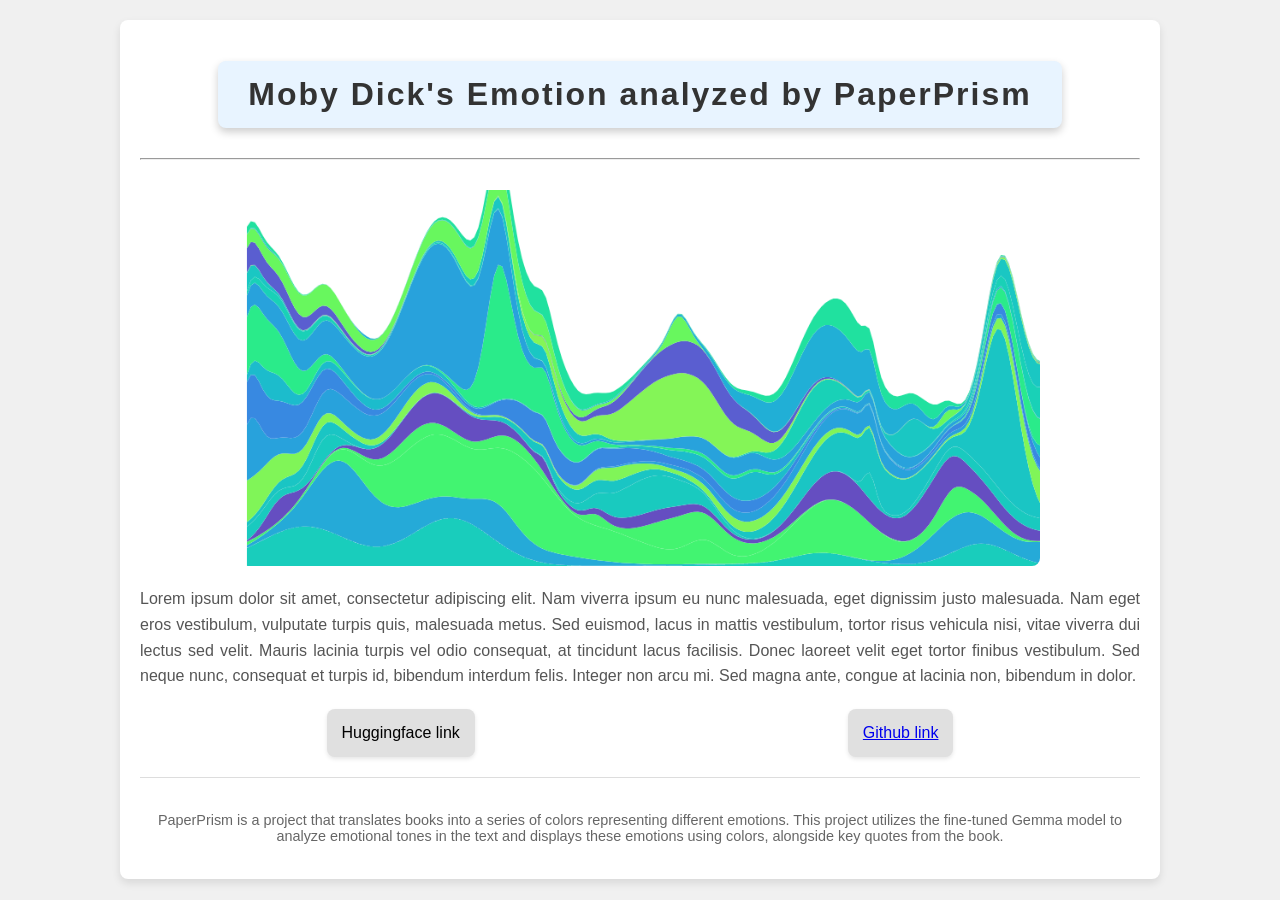
==== client/index.html @ 49471427 "set up layout of website" ====
<!DOCTYPE html>

<html lang="en">
<head>
    <meta charset="UTF-8">
    <meta name="viewport" content="width=device-width, initial-scale=1.0">
    <title>Emotion Analysis Layout</title>
    <link rel="stylesheet" href="style.css">
</head>

<body>
    <div class="container">
        <!-- Title Section -->
        <header class="title">
            <h1>Moby Dick's Emotion analyzed by PaperPrism</h1>
            <hr>
        </header>

        <!-- Graph Section -->
        <section class="graph">
            <img src="mock_chart.png" alt="Emotion Analysis Graph">
        </section>

        <!-- Paragraph Section -->
        <section class="paragraph">
            <p>
                Lorem ipsum dolor sit amet, consectetur adipiscing elit. Nam viverra ipsum eu nunc malesuada, eget
                dignissim justo malesuada. Nam eget eros vestibulum, vulputate turpis quis, malesuada metus. Sed
                euismod, lacus in mattis vestibulum, tortor risus vehicula nisi, vitae viverra dui lectus sed velit.
                Mauris lacinia turpis vel odio consequat, at tincidunt lacus facilisis. Donec laoreet velit eget tortor
                finibus vestibulum. Sed neque nunc, consequat et turpis id, bibendum interdum felis. Integer non arcu
                mi. Sed magna ante, congue at lacinia non, bibendum in dolor.
            </p>
        </section>

        <!-- Links Section -->
        <section class="links">
            <div class="link-box">Huggingface link</div>
            <div class="link-box"><a href="https://github.com/paper-prism/paper-prism">Github link</a></div>
        </section>

        <!-- Project Description Section -->
        <footer class="project-description">
            <p>
                PaperPrism is a project that translates books into a series of colors representing different emotions.
                This project utilizes the fine-tuned Gemma model to analyze emotional tones in the text and displays
                these emotions using colors, alongside key quotes from the book.
            </p>
        </footer>
    </div>
    <script src="script.js"></script>
</body>

</html>
---- client/style.css ----
body {
    font-family: Arial, sans-serif;
    background-color: #f0f0f0;
    margin: 0;
    padding: 0;
    display: flex;
    justify-content: center;
    align-items: center;
}

.container {
    width: 80%;
    max-width: 1000px;
    background-color: #ffffff;
    padding: 20px;
    box-shadow: 0 4px 8px rgba(0, 0, 0, 0.1);
    border-radius: 8px;
    margin: 20px;
}

.title {
    text-align: center;
    margin-bottom: 30px;
    /* 기존보다 더 많은 여백을 줍니다. */
}

.title h1 {
    font-size: 2rem;
    color: #333;
    background-color: #e8f4ff;
    padding: 15px 30px;
    border-radius: 8px;
    display: inline-block;
    box-shadow: 0px 4px 8px rgba(0, 0, 0, 0.2);
    letter-spacing: 2px;
    transition: transform 0.3s ease;
}

.title h1:hover {
    transform: scale(1.05);
    /* 마우스를 올렸을 때 약간 확대 */
}

.graph {
    display: flex;
    justify-content: center;
    margin-bottom: 20px;
}

.graph img {
    width: 100%;
    max-width: 800px;
    border-radius: 8px;
}

.paragraph {
    text-align: justify;
    margin-bottom: 20px;
    line-height: 1.6;
    color: #555;
}

.links {
    display: flex;
    justify-content: space-around;
    margin-bottom: 20px;
}

.link-box {
    background-color: #e0e0e0;
    padding: 15px;
    text-align: center;
    border-radius: 8px;
    box-shadow: 0 2px 4px rgba(0, 0, 0, 0.1);
    transition: background-color 0.3s;
}

.link-box:hover {
    background-color: #d4d4d4;
}

.project-description {
    text-align: center;
    font-size: 0.9rem;
    color: #666;
    padding-top: 20px;
    border-top: 1px solid #ddd;
}
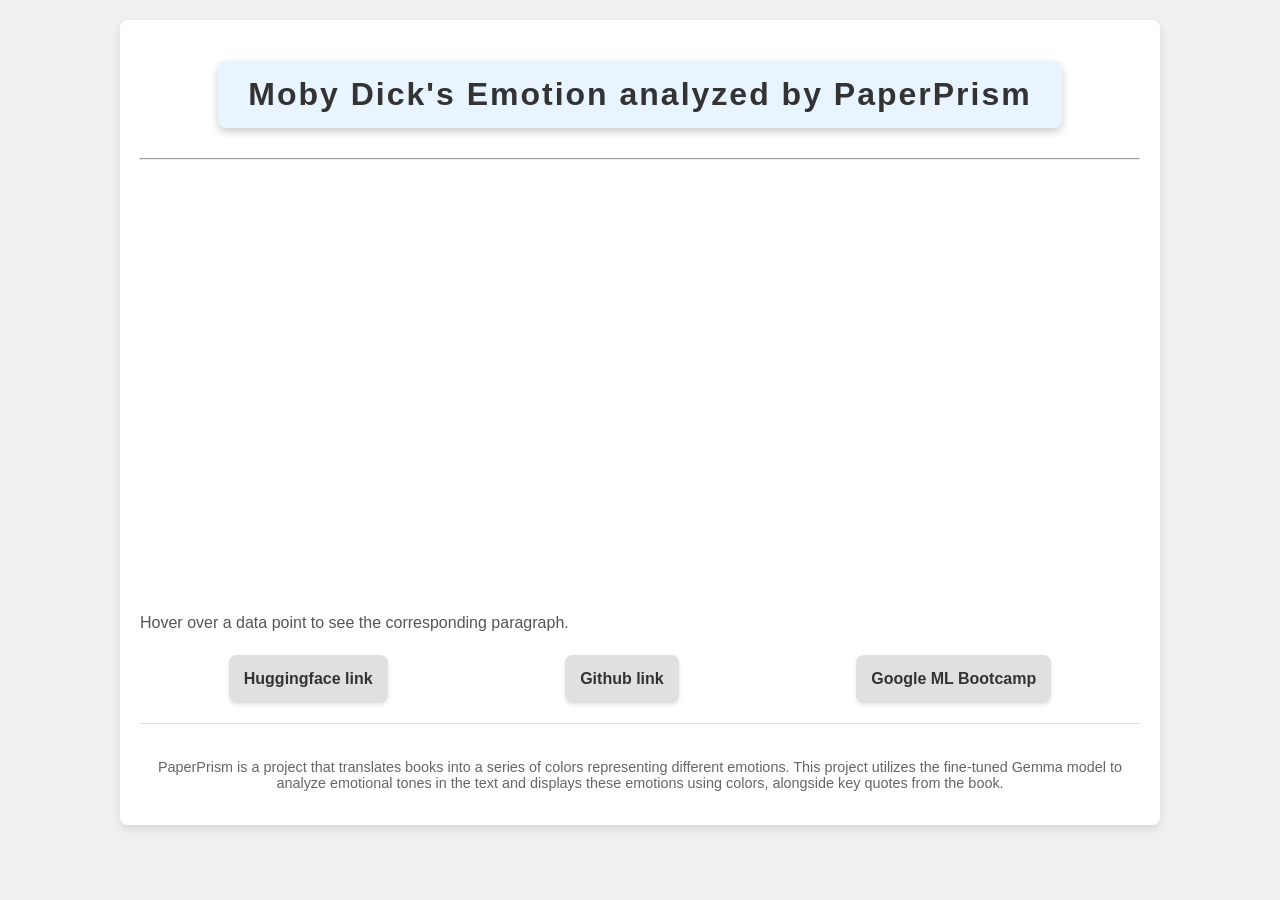
==== commit 032cdc61: "line chart implementation" ====
--- a/client/index.html
+++ b/client/index.html
@@ -1,5 +1,4 @@
 <!DOCTYPE html>
-
 <html lang="en">
 <head>
     <meta charset="UTF-8">
@@ -7,7 +6,6 @@
     <title>Emotion Analysis Layout</title>
     <link rel="stylesheet" href="style.css">
 </head>
-
 <body>
     <div class="container">
         <!-- Title Section -->
@@ -16,39 +14,38 @@
             <hr>
         </header>
 
-        <!-- Graph Section -->
-        <section class="graph">
-            <img src="mock_chart.png" alt="Emotion Analysis Graph">
-        </section>
+        <!-- Content Section: 모든 텍스트가 제목 안쪽으로 들어오게 구성 -->
+        <div class="content">
+            <!-- Graph Section -->
+            <section class="graph">
+                <svg id="emotion-chart"></svg>
+            </section>
 
-        <!-- Paragraph Section -->
-        <section class="paragraph">
-            <p>
-                Lorem ipsum dolor sit amet, consectetur adipiscing elit. Nam viverra ipsum eu nunc malesuada, eget
-                dignissim justo malesuada. Nam eget eros vestibulum, vulputate turpis quis, malesuada metus. Sed
-                euismod, lacus in mattis vestibulum, tortor risus vehicula nisi, vitae viverra dui lectus sed velit.
-                Mauris lacinia turpis vel odio consequat, at tincidunt lacus facilisis. Donec laoreet velit eget tortor
-                finibus vestibulum. Sed neque nunc, consequat et turpis id, bibendum interdum felis. Integer non arcu
-                mi. Sed magna ante, congue at lacinia non, bibendum in dolor.
-            </p>
-        </section>
+            <!-- Paragraph Section -->
+            <section class="paragraph">
+                <p>
+                    Hover over a data point to see the corresponding paragraph.
+                </p>
+            </section>
 
-        <!-- Links Section -->
-        <section class="links">
-            <div class="link-box">Huggingface link</div>
-            <div class="link-box"><a href="https://github.com/paper-prism/paper-prism">Github link</a></div>
-        </section>
+            <!-- Links Section -->
+            <section class="links">
+                <div class="link-box"><a href="#">Huggingface link</a></div>
+                <div class="link-box"><a href="https://github.com/paper-prism/paper-prism">Github link</a></div>
+                <div class="link-box"><a href="#">Google ML Bootcamp</a></div>
+            </section>
 
-        <!-- Project Description Section -->
-        <footer class="project-description">
-            <p>
-                PaperPrism is a project that translates books into a series of colors representing different emotions.
-                This project utilizes the fine-tuned Gemma model to analyze emotional tones in the text and displays
-                these emotions using colors, alongside key quotes from the book.
-            </p>
-        </footer>
+            <!-- Project Description Section -->
+            <footer class="project-description">
+                <p>
+                    PaperPrism is a project that translates books into a series of colors representing different emotions.
+                    This project utilizes the fine-tuned Gemma model to analyze emotional tones in the text and displays
+                    these emotions using colors, alongside key quotes from the book.
+                </p>
+            </footer>
+        </div>
     </div>
+    <script src="https://d3js.org/d3.v6.min.js"></script>
     <script src="script.js"></script>
 </body>
-
-</html>+</html>
--- a/client/style.css
+++ b/client/style.css
@@ -21,7 +21,6 @@
 .title {
     text-align: center;
     margin-bottom: 30px;
-    /* 기존보다 더 많은 여백을 줍니다. */
 }
 
 .title h1 {
@@ -38,7 +37,6 @@
 
 .title h1:hover {
     transform: scale(1.05);
-    /* 마우스를 올렸을 때 약간 확대 */
 }
 
 .graph {
@@ -47,10 +45,10 @@
     margin-bottom: 20px;
 }
 
-.graph img {
+#emotion-chart {
     width: 100%;
     max-width: 800px;
-    border-radius: 8px;
+    height: 400px;
 }
 
 .paragraph {
@@ -75,6 +73,12 @@
     transition: background-color 0.3s;
 }
 
+.link-box a {
+    text-decoration: none;
+    color: #333;
+    font-weight: bold;
+}
+
 .link-box:hover {
     background-color: #d4d4d4;
 }
@@ -85,4 +89,4 @@
     color: #666;
     padding-top: 20px;
     border-top: 1px solid #ddd;
-}+}
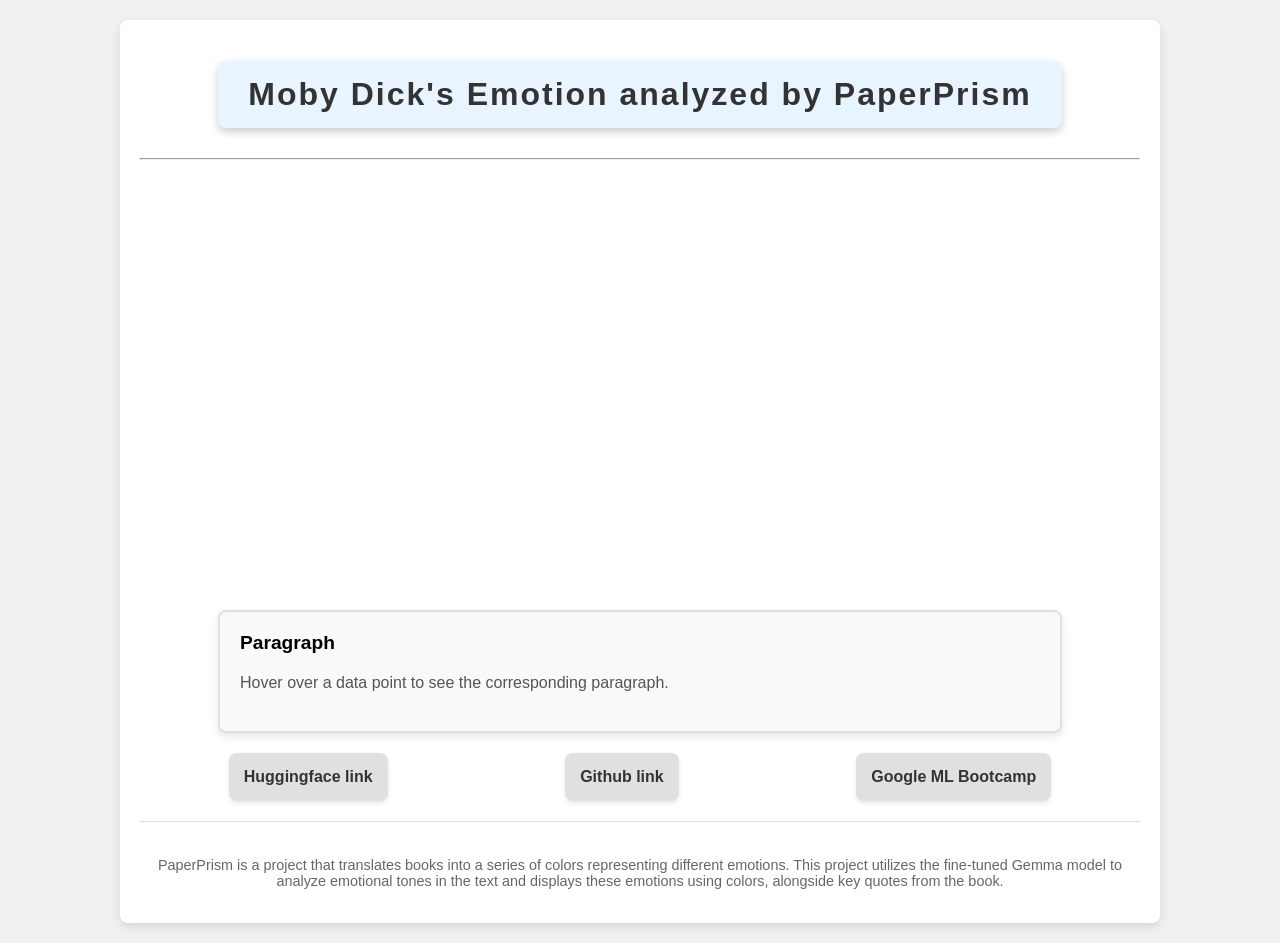
==== commit 64d9be89: "chage css detail of paragraph section" ====
--- a/client/index.html
+++ b/client/index.html
@@ -14,7 +14,7 @@
             <hr>
         </header>
 
-        <!-- Content Section: 모든 텍스트가 제목 안쪽으로 들어오게 구성 -->
+        <!-- Content Section -->
         <div class="content">
             <!-- Graph Section -->
             <section class="graph">
@@ -23,6 +23,7 @@
 
             <!-- Paragraph Section -->
             <section class="paragraph">
+                <span>Paragraph</span>
                 <p>
                     Hover over a data point to see the corresponding paragraph.
                 </p>
--- a/client/style.css
+++ b/client/style.css
@@ -39,6 +39,12 @@
     transform: scale(1.05);
 }
 
+.content {
+    width: 100%;
+    text-align: center;
+    box-sizing: border-box;
+}
+
 .graph {
     display: flex;
     justify-content: center;
@@ -52,8 +58,25 @@
 }
 
 .paragraph {
-    text-align: justify;
-    margin-bottom: 20px;
+    width: 80%; /* 컨테이너 너비의 80% 차지 */
+    margin: 0 auto; /* 가운데 정렬 */
+    padding: 20px; /* 내부 여백 */
+    border: 2px solid #e0e0e0; /* 박스 테두리 */
+    border-radius: 8px; /* 박스 모서리 둥글게 */
+    background-color: #f9f9f9; /* 배경색 */
+    box-shadow: 0 4px 8px rgba(0, 0, 0, 0.1); /* 그림자 효과 */
+    margin-bottom: 20px; /* 아래쪽 여백 */
+    text-align: left; /* 텍스트 왼쪽 정렬 */
+}
+
+.paragraph span {
+    display: block; /* 별도 행에 표시 */
+    font-weight: bold;
+    margin-bottom: 10px; /* 아래쪽 여백 */
+    font-size: 1.2rem;
+}
+
+.paragraph p {
     line-height: 1.6;
     color: #555;
 }
